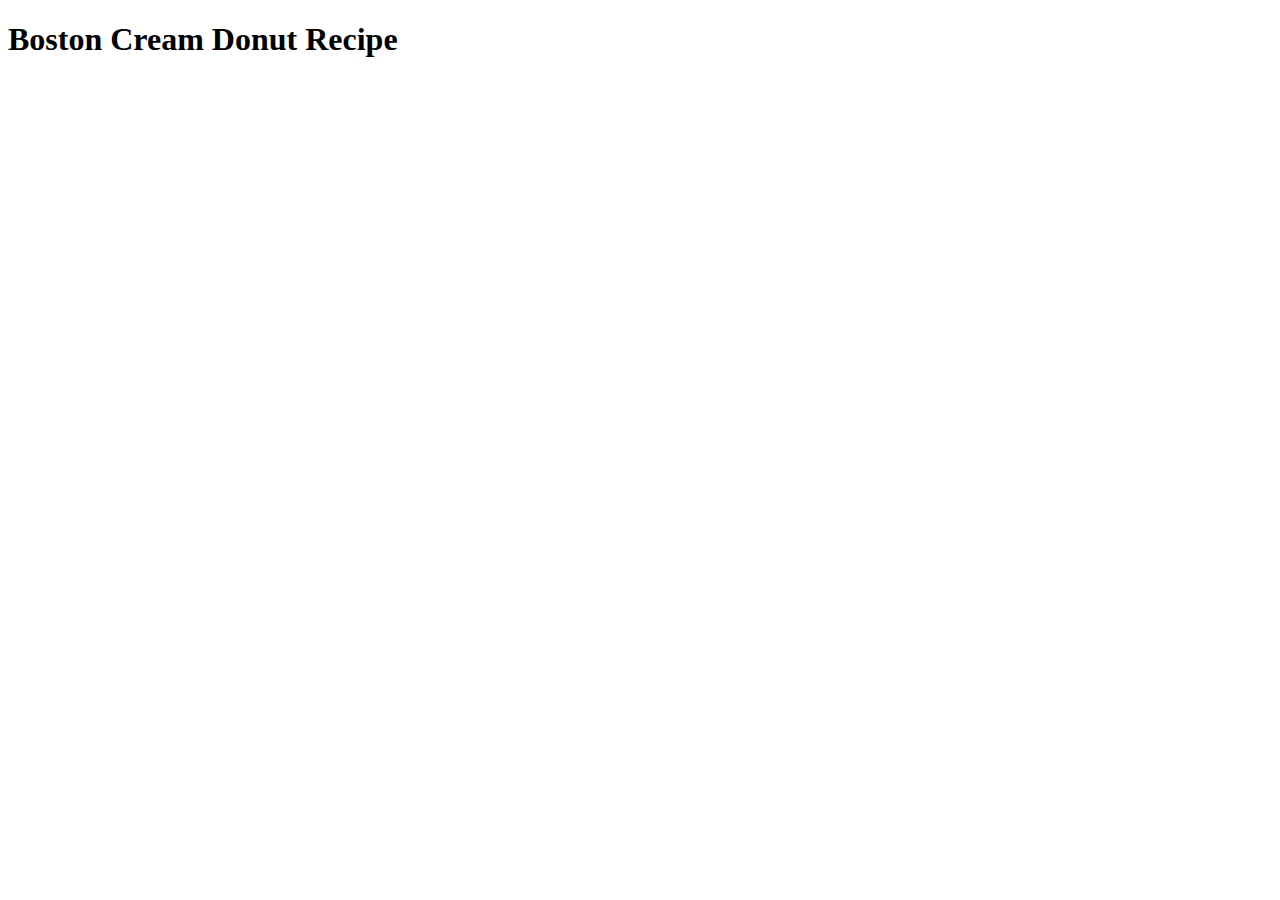
==== recipes/boston-cream.html @ d80839b7 "Create the base html pages for the recipe site" ====
<!DOCTYPE html>
<html lang="en">
    <head>
        <meta charset="UTF-8">
        <title>Boston Cream Donut Recipe</title>
    </head>

    <body>
        <h1>Boston Cream Donut Recipe</h1>
    </body>
</html>
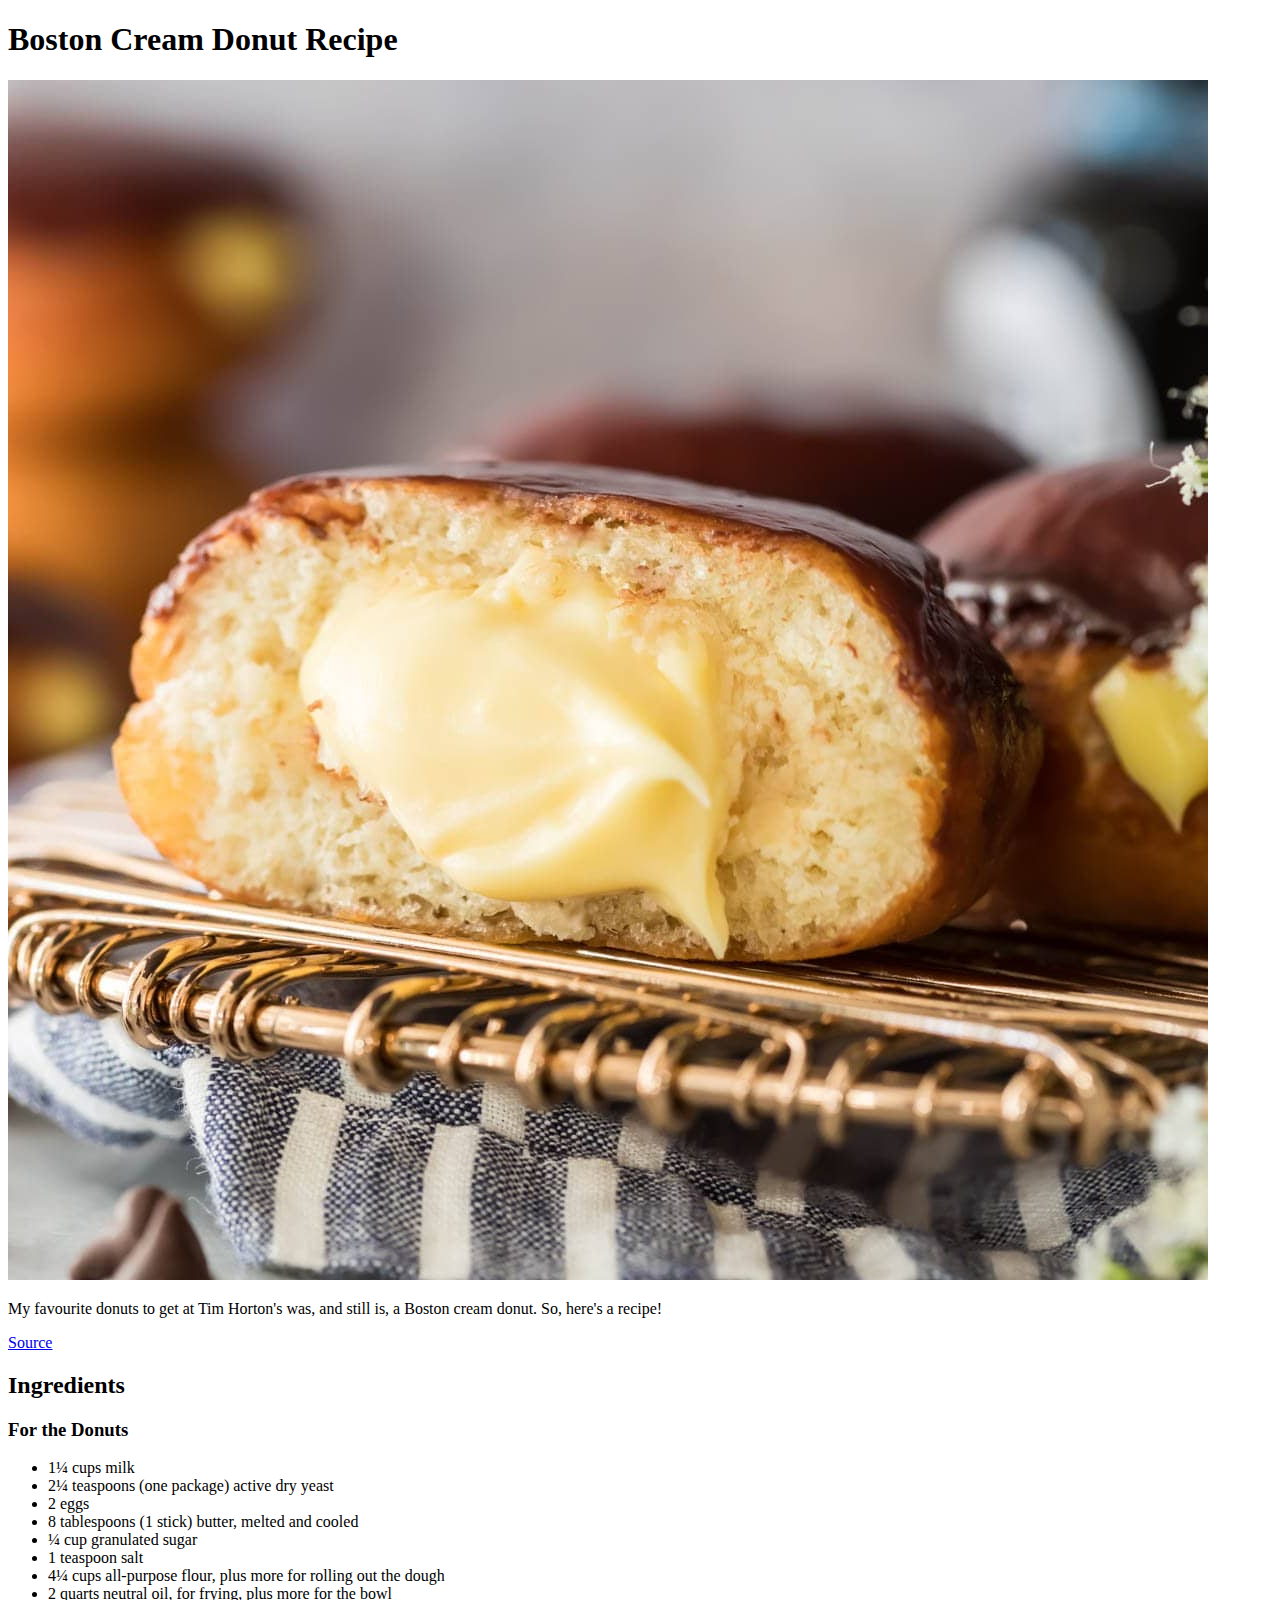
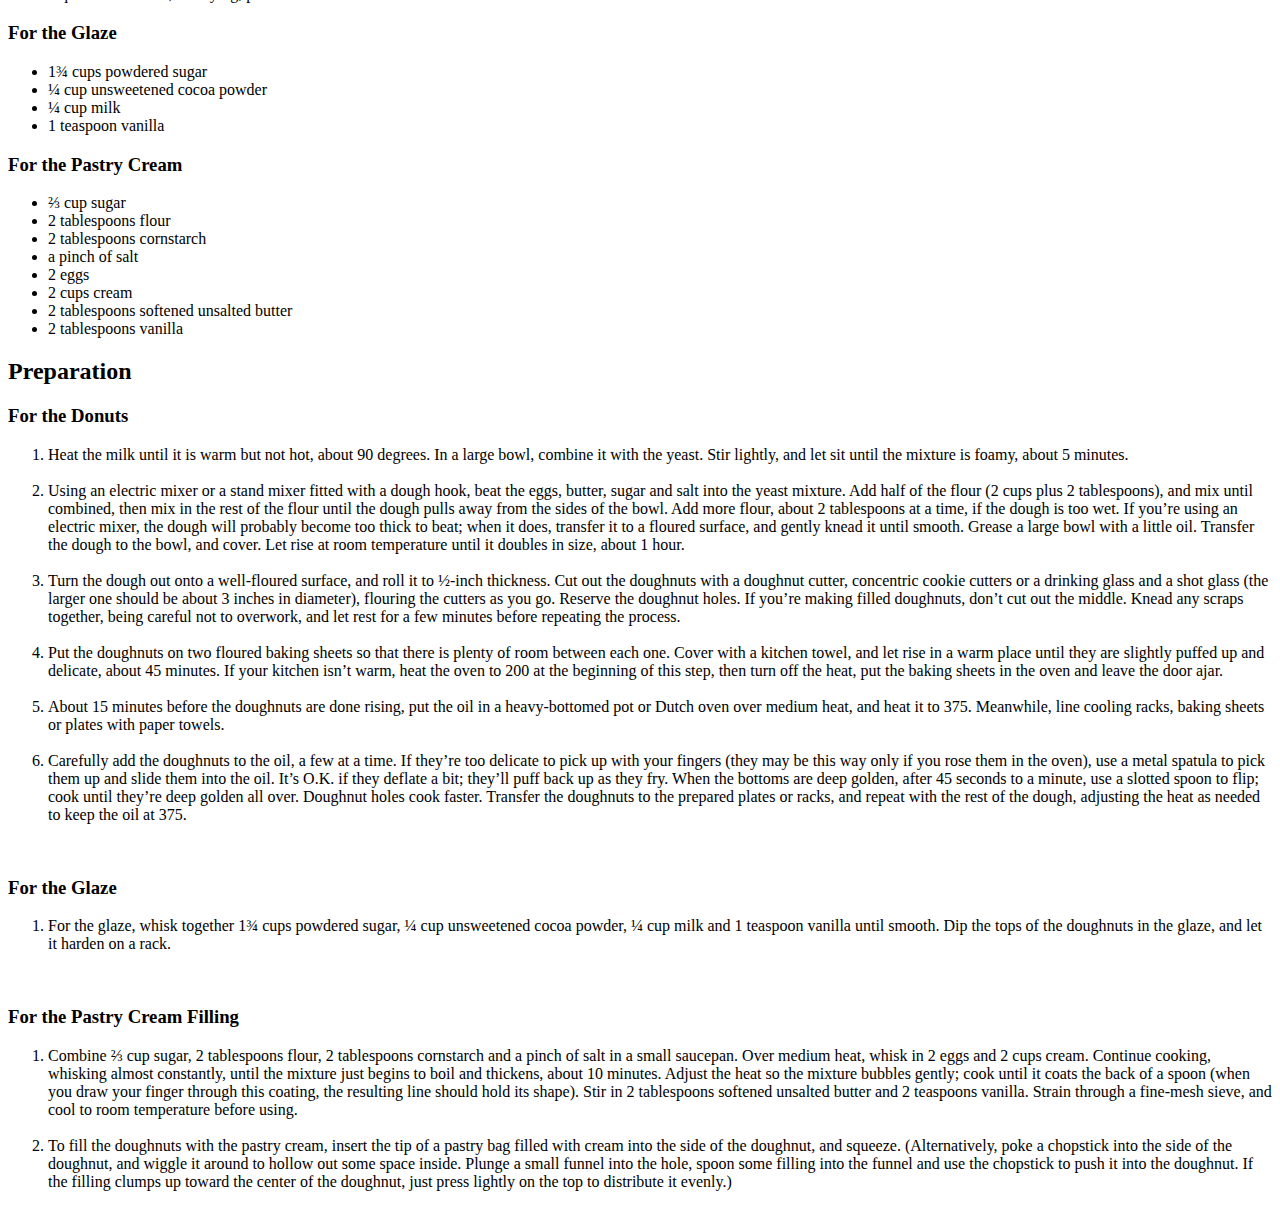
==== commit a5993965: "Fill in the recipe for Donuts and add images for each webpage" ====
--- a/recipes/boston-cream.html
+++ b/recipes/boston-cream.html
@@ -7,5 +7,75 @@
 
     <body>
         <h1>Boston Cream Donut Recipe</h1>
-    </body>
+        <img src="../images/BostonCreamDonuts.jpeg" alt="Picture of a Boston cream donut.">
+        <p>My favourite donuts to get at Tim Horton's was, and still is, a Boston cream donut.
+            So, here's a recipe!</p>
+
+        <a href="https://cooking.nytimes.com/recipes/1017066-boston-cream-doughnuts">Source</a>
+
+        <h2>Ingredients</h2>
+        <h3>For the Donuts</h3>
+            <ul>
+                <li>1¼ cups milk</li>
+                <li>2¼ teaspoons (one package) active dry yeast</li>
+                <li>2 eggs</li>
+                <li>8 tablespoons (1 stick) butter, melted and cooled</li>
+                <li>¼ cup granulated sugar</li>
+                <li>1 teaspoon salt</li>
+                <li>4¼ cups all-purpose flour, plus more for rolling out the dough</li>
+                <li>2 quarts neutral oil, for frying, plus more for the bowl</li>
+            </ul>
+        <h3>For the Glaze</h3>
+            <ul>
+                <li>1¾ cups powdered sugar</li>
+                <li>¼ cup unsweetened cocoa powder</li>
+                <li>¼ cup milk</li>
+                <li>1 teaspoon vanilla</li>
+            </ul>
+        <h3>For the Pastry Cream</h3>
+            <ul>
+                <li>⅔ cup sugar</li>
+                <li>2 tablespoons flour</li>
+                <li>2 tablespoons cornstarch</li>
+                <li>a pinch of salt</li>
+                <li>2 eggs</li>
+                <li>2 cups cream</li>
+                <li>2 tablespoons softened unsalted butter</li>
+                <li>2 tablespoons vanilla</li>
+            </ul>
+        <h2>Preparation</h2>
+        <h3>For the Donuts</h3>
+            <ol>
+                <li>Heat the milk until it is warm but not hot, about 90 degrees. 
+                    In a large bowl, combine it with the yeast. Stir lightly, and let sit until the mixture is foamy, 
+                    about 5 minutes.</li>
+                <br>
+                <li>Using an electric mixer or a stand mixer fitted with a dough hook, beat the eggs, butter, sugar and 
+                    salt into the yeast mixture. Add half of the flour (2 cups plus 2 tablespoons), and mix until combined,
+                     then mix in the rest of the flour until the dough pulls away from the sides of the bowl. Add
+                      more flour, about 2 tablespoons at a time, if the dough is too wet. If you’re using an electric 
+                      mixer, the dough will probably become too thick to beat; when it does, transfer it to a floured 
+                      surface, and gently knead it until smooth. Grease a large bowl with a little oil. Transfer the 
+                      dough to the bowl, and cover. Let rise at room temperature until it doubles in size, about 1 hour.</li>
+                <br>
+                <li>Turn the dough out onto a well-floured surface, and roll it to ½-inch thickness. Cut out the doughnuts with a doughnut cutter, concentric cookie cutters or a drinking glass and a shot glass (the larger one should be about 3 inches in diameter), flouring the cutters as you go. Reserve the doughnut holes. If you’re making filled doughnuts, don’t cut out the middle. Knead any scraps together, being careful not to overwork, and let rest for a few minutes before repeating the process.</li>
+                <br>
+                <li>Put the doughnuts on two floured baking sheets so that there is plenty of room between each one. Cover with a kitchen towel, and let rise in a warm place until they are slightly puffed up and delicate, about 45 minutes. If your kitchen isn’t warm, heat the oven to 200 at the beginning of this step, then turn off the heat, put the baking sheets in the oven and leave the door ajar.</li>
+                <br>
+                <li>About 15 minutes before the doughnuts are done rising, put the oil in a heavy-bottomed pot or Dutch oven over medium heat, and heat it to 375. Meanwhile, line cooling racks, baking sheets or plates with paper towels.</li>
+                <br>
+                <li>Carefully add the doughnuts to the oil, a few at a time. If they’re too delicate to pick up with your fingers (they may be this way only if you rose them in the oven), use a metal spatula to pick them up and slide them into the oil. It’s O.K. if they deflate a bit; they’ll puff back up as they fry. When the bottoms are deep golden, after 45 seconds to a minute, use a slotted spoon to flip; cook until they’re deep golden all over. Doughnut holes cook faster. Transfer the doughnuts to the prepared plates or racks, and repeat with the rest of the dough, adjusting the heat as needed to keep the oil at 375.</li>
+            </ol>
+            <br>
+        <h3>For the Glaze</h3>
+            <ol>
+                <li>For the glaze, whisk together 1¾ cups powdered sugar, ¼ cup unsweetened cocoa powder, ¼ cup milk and 1 teaspoon vanilla until smooth. Dip the tops of the doughnuts in the glaze, and let it harden on a rack.</li>
+            </ol>
+            <br>
+        <h3>For the Pastry Cream Filling</h3>
+            <ol>
+                <li>Combine ⅔ cup sugar, 2 tablespoons flour, 2 tablespoons cornstarch and a pinch of salt in a small saucepan. Over medium heat, whisk in 2 eggs and 2 cups cream. Continue cooking, whisking almost constantly, until the mixture just begins to boil and thickens, about 10 minutes. Adjust the heat so the mixture bubbles gently; cook until it coats the back of a spoon (when you draw your finger through this coating, the resulting line should hold its shape). Stir in 2 tablespoons softened unsalted butter and 2 teaspoons vanilla. Strain through a fine-mesh sieve, and cool to room temperature before using.</li>
+                <br>
+                <li>To fill the doughnuts with the pastry cream, insert the tip of a pastry bag filled with cream into the side of the doughnut, and squeeze. (Alternatively, poke a chopstick into the side of the doughnut, and wiggle it around to hollow out some space inside. Plunge a small funnel into the hole, spoon some filling into the funnel and use the chopstick to push it into the doughnut. If the filling clumps up toward the center of the doughnut, just press lightly on the top to distribute it evenly.)</li>
+            </ol>
 </html>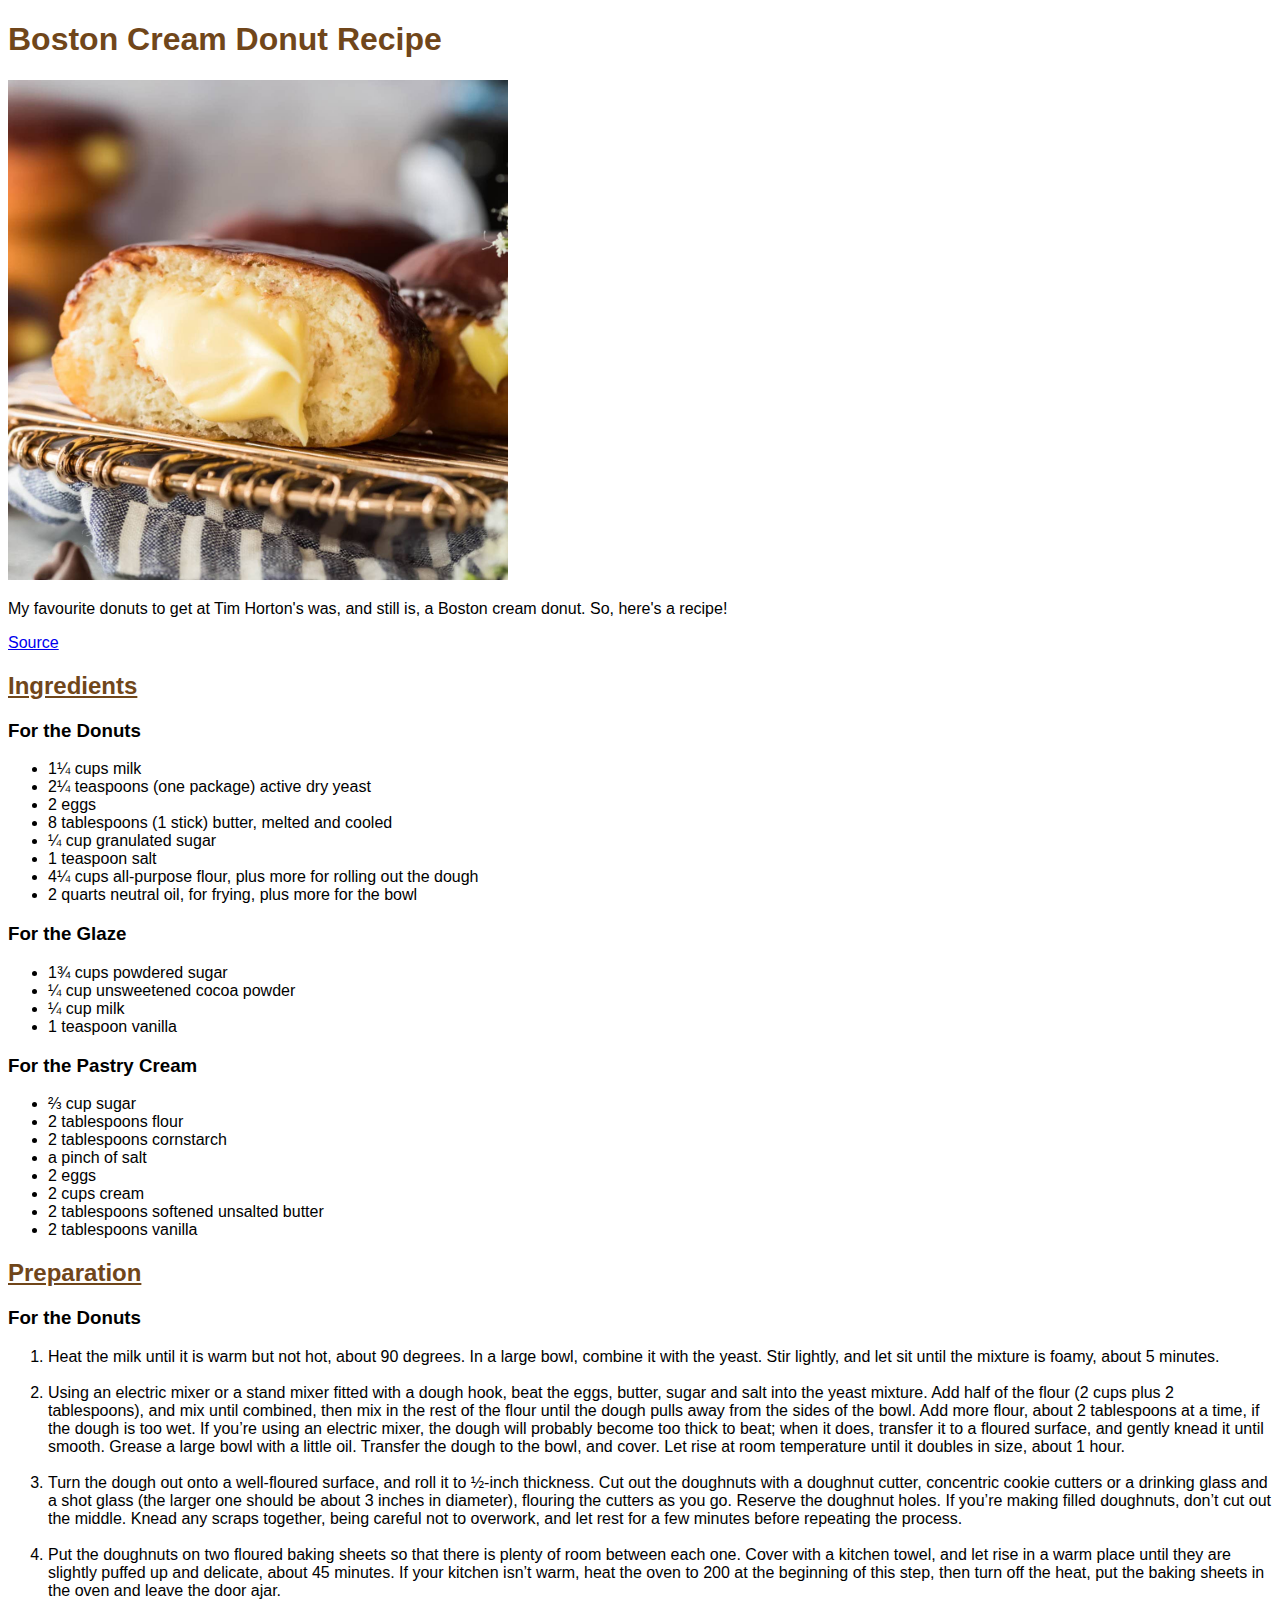
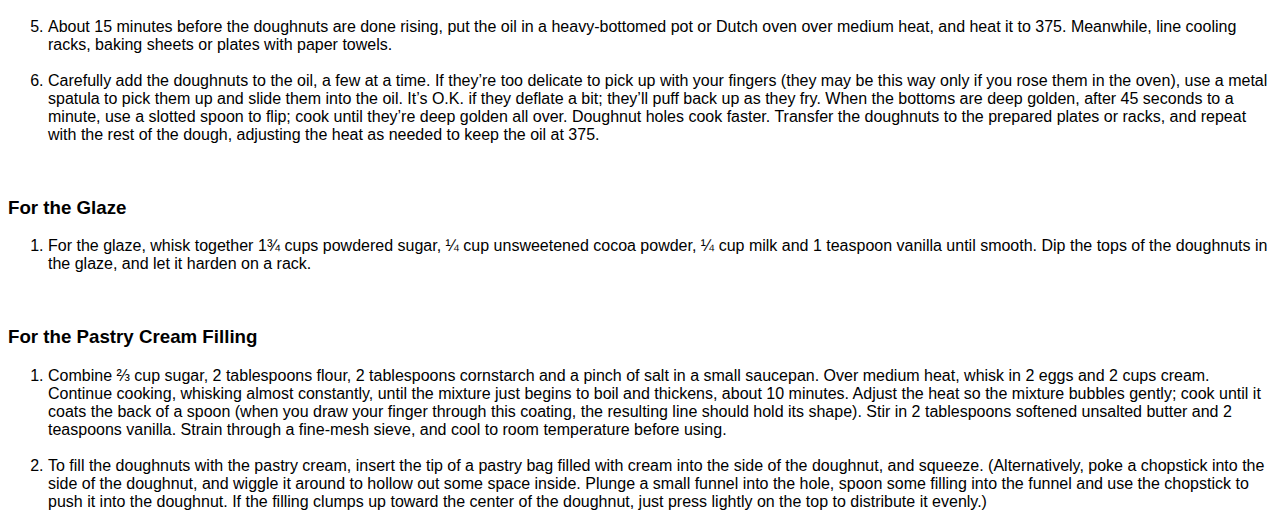
==== commit 4308716e: "Create the stylesheets for the index and donut page." ====
--- a/recipes/boston-cream.html
+++ b/recipes/boston-cream.html
@@ -3,9 +3,10 @@
     <head>
         <meta charset="UTF-8">
         <title>Boston Cream Donut Recipe</title>
+        <link rel="stylesheet" href="style-boston.css">
     </head>
 
-    <body>
+    <body class="font">
         <h1>Boston Cream Donut Recipe</h1>
         <img src="../images/BostonCreamDonuts.jpeg" alt="Picture of a Boston cream donut.">
         <p>My favourite donuts to get at Tim Horton's was, and still is, a Boston cream donut.
--- a/recipes/style-boston.css
+++ b/recipes/style-boston.css
@@ -0,0 +1,19 @@
+
+
+img {
+    height:500px;
+    width:auto;
+}
+
+.font{
+    font-family: Helvetica, Arial, sans-serif;
+}
+
+h1{
+    color: rgb(112, 70, 26);
+}
+
+h2 {
+    text-decoration: underline;
+    color: rgb(112, 70, 26);
+}